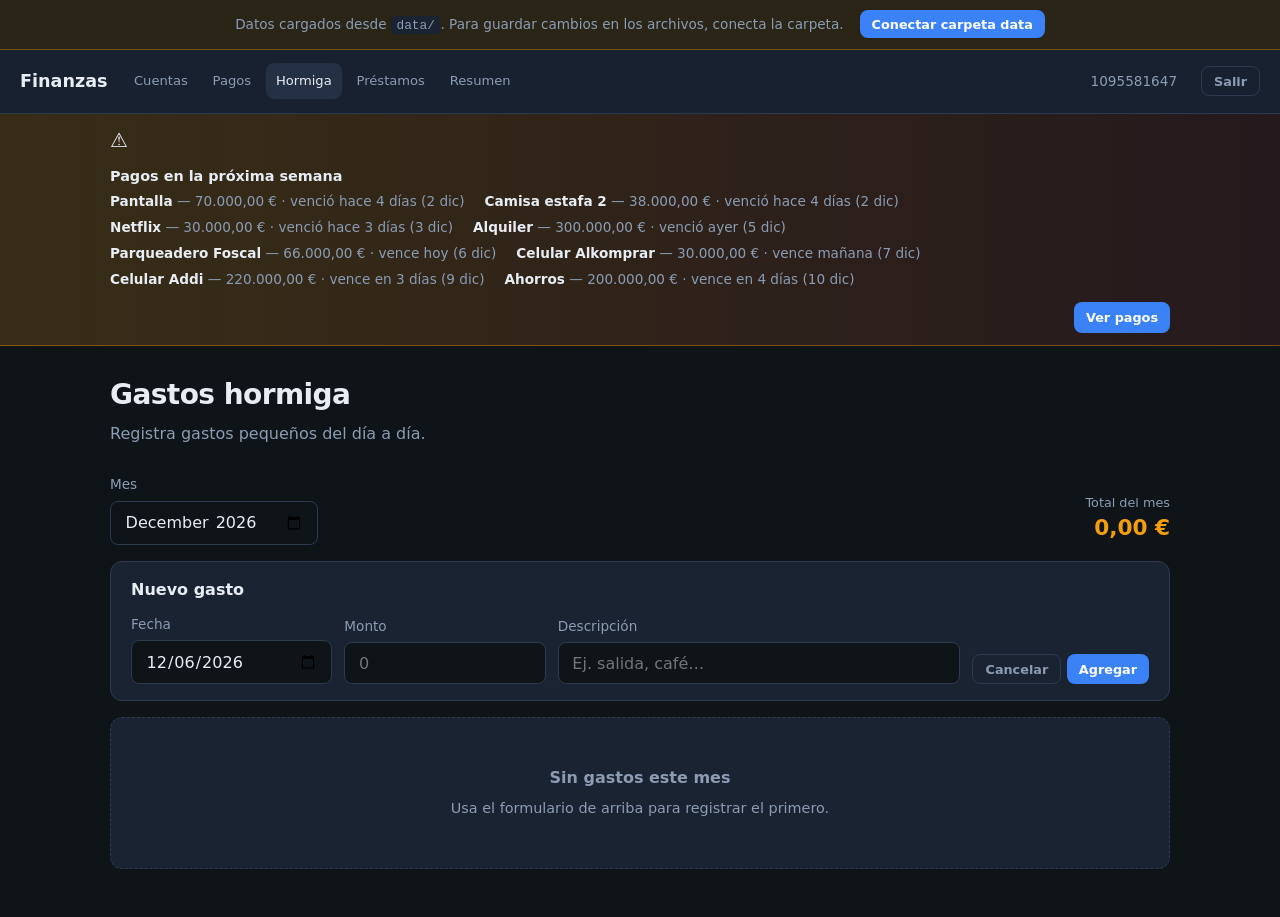
==== hormiga.html @ 76013fee "First Commith" ====
<!DOCTYPE html>
<html lang="es">
<head>
  <meta charset="UTF-8">
  <meta name="viewport" content="width=device-width, initial-scale=1.0">
  <title>Gastos hormiga</title>
  <link rel="stylesheet" href="css/styles.css">
</head>
<body>
  <nav class="app-nav">
    <a href="dashboard.html" class="app-nav__brand">Finanzas</a>
    <div class="app-nav__links">
      <a href="dashboard.html">Cuentas</a>
      <a href="pagos.html">Pagos</a>
      <a href="hormiga.html" class="active">Hormiga</a>
      <a href="prestamos.html">Préstamos</a>
      <a href="resumen.html">Resumen</a>
    </div>
    <span class="app-nav__user" id="user-label"></span>
    <div class="app-nav__actions">
      <button type="button" class="btn btn--ghost btn--sm" id="btn-logout">Salir</button>
    </div>
  </nav>

  <div id="alerta-pagos-semana" class="alerta-pagos-semana" hidden></div>

  <main class="app-main">
    <header class="page-header page-header__row">
      <div>
        <h1>Gastos hormiga</h1>
        <p>Registra gastos pequeños del día a día.</p>
      </div>
    </header>

    <div class="hormiga-toolbar">
      <div class="form-group hormiga-toolbar__mes">
        <label for="filtro-mes">Mes</label>
        <input type="month" id="filtro-mes">
      </div>
      <div class="hormiga-subtotal">
        <span class="hormiga-subtotal__label">Total del mes</span>
        <span class="hormiga-subtotal__valor" id="subtotal-mes">0,00 €</span>
      </div>
    </div>

    <form id="form-hormiga" class="hormiga-form card-panel">
      <h2 id="form-hormiga-titulo">Nuevo gasto</h2>
      <div class="hormiga-form__grid">
        <div class="form-group">
          <label for="hormiga-fecha">Fecha</label>
          <input type="date" id="hormiga-fecha" required>
        </div>
        <div class="form-group">
          <label for="hormiga-monto">Monto</label>
          <input type="number" id="hormiga-monto" min="0" step="0.01" required placeholder="0">
        </div>
        <div class="form-group hormiga-form__desc">
          <label for="hormiga-descripcion">Descripción</label>
          <input type="text" id="hormiga-descripcion" required placeholder="Ej. salida, café…">
        </div>
        <div class="hormiga-form__actions">
          <button type="button" class="btn btn--ghost btn--sm" id="btn-cancelar-hormiga" hidden>Cancelar</button>
          <button type="submit" class="btn btn--primary btn--sm" id="btn-guardar-hormiga">Agregar</button>
        </div>
      </div>
    </form>

    <div id="empty-hormiga" class="empty-state" hidden>
      <strong>Sin gastos este mes</strong>
      <p>Usa el formulario de arriba para registrar el primero.</p>
    </div>

    <ul id="lista-hormiga" class="hormiga-list"></ul>
  </main>

  <script src="js/storage.js"></script>
  <script src="js/utils.js"></script>
  <script src="js/alertas.js"></script>
  <script src="js/hormiga-page.js"></script>
</body>
</html>
---- css/styles.css ----
/* Variables y reset */
:root {
  --bg: #0f1419;
  --bg-card: #1a2332;
  --bg-elevated: #243044;
  --text: #e8edf4;
  --text-muted: #8b9cb3;
  --primary: #3b82f6;
  --primary-hover: #2563eb;
  --success: #22c55e;
  --danger: #ef4444;
  --warning: #f59e0b;
  --border: #2d3a4f;
  --radius: 12px;
  --radius-sm: 8px;
  --shadow: 0 8px 32px rgba(0, 0, 0, 0.35);
  --font: 'Segoe UI', system-ui, -apple-system, sans-serif;
  --max-width: 1100px;
  --nav-height: 64px;
}

*,
*::before,
*::after {
  box-sizing: border-box;
  margin: 0;
  padding: 0;
}

html {
  font-size: 16px;
  scroll-behavior: smooth;
}

body {
  font-family: var(--font);
  background: var(--bg);
  color: var(--text);
  line-height: 1.5;
  min-height: 100vh;
}

a {
  color: var(--primary);
  text-decoration: none;
}

a:hover {
  text-decoration: underline;
}

/* Layout auth */
.auth-page {
  min-height: 100vh;
  display: flex;
  align-items: center;
  justify-content: center;
  padding: 1.5rem;
  background:
    radial-gradient(ellipse 80% 50% at 50% -20%, rgba(59, 130, 246, 0.25), transparent),
    var(--bg);
}

.auth-card {
  width: 100%;
  max-width: 420px;
  background: var(--bg-card);
  border: 1px solid var(--border);
  border-radius: var(--radius);
  box-shadow: var(--shadow);
  overflow: hidden;
}

.auth-card__header {
  padding: 2rem 2rem 1rem;
  text-align: center;
}

.auth-card__header h1 {
  font-size: 1.5rem;
  font-weight: 700;
  letter-spacing: -0.02em;
}

.auth-card__header p {
  color: var(--text-muted);
  font-size: 0.9rem;
  margin-top: 0.35rem;
}

.auth-tabs {
  display: flex;
  border-bottom: 1px solid var(--border);
}

.auth-tabs button {
  flex: 1;
  padding: 0.85rem;
  border: none;
  background: transparent;
  color: var(--text-muted);
  font-size: 0.95rem;
  font-weight: 500;
  cursor: pointer;
  transition: color 0.2s, background 0.2s;
}

.auth-tabs button.active {
  color: var(--primary);
  background: rgba(59, 130, 246, 0.08);
  box-shadow: inset 0 -2px 0 var(--primary);
}

.auth-panel {
  display: none;
  padding: 1.5rem 2rem 2rem;
}

.auth-panel.active {
  display: block;
}

/* Nav app */
.app-nav {
  position: sticky;
  top: 0;
  z-index: 100;
  height: var(--nav-height);
  background: rgba(26, 35, 50, 0.92);
  backdrop-filter: blur(12px);
  border-bottom: 1px solid var(--border);
  display: flex;
  align-items: center;
  padding: 0 1.25rem;
  gap: 1rem;
}

.app-nav__brand {
  font-weight: 700;
  font-size: 1.1rem;
  color: var(--text);
  text-decoration: none;
}

.app-nav__brand:hover {
  text-decoration: none;
  color: var(--primary);
}

.app-nav__links {
  display: flex;
  gap: 0.25rem;
  flex: 1;
}

.app-nav__links a {
  padding: 0.5rem 0.65rem;
  border-radius: var(--radius-sm);
  color: var(--text-muted);
  font-size: 0.82rem;
  font-weight: 500;
  text-decoration: none;
  transition: background 0.2s, color 0.2s;
}

.app-nav__links a:hover,
.app-nav__links a.active {
  color: var(--text);
  background: var(--bg-elevated);
  text-decoration: none;
}

.app-nav__user {
  color: var(--text-muted);
  font-size: 0.85rem;
  margin-right: 0.5rem;
  display: none;
}

.app-nav__actions {
  display: flex;
  align-items: center;
  gap: 0.5rem;
}

/* Main */
.app-main {
  max-width: var(--max-width);
  margin: 0 auto;
  padding: 1.75rem 1.25rem 3rem;
}

.page-header {
  margin-bottom: 1.75rem;
}

.page-header h1 {
  font-size: 1.75rem;
  font-weight: 700;
  letter-spacing: -0.02em;
}

.page-header p {
  color: var(--text-muted);
  margin-top: 0.35rem;
}

.page-header__row {
  display: flex;
  flex-wrap: wrap;
  align-items: flex-start;
  justify-content: space-between;
  gap: 1rem;
}

/* Forms */
.form-group {
  margin-bottom: 1rem;
}

.form-group label {
  display: block;
  font-size: 0.85rem;
  font-weight: 500;
  color: var(--text-muted);
  margin-bottom: 0.4rem;
}

.form-group input,
.form-group select {
  width: 100%;
  padding: 0.65rem 0.85rem;
  border: 1px solid var(--border);
  border-radius: var(--radius-sm);
  background: var(--bg);
  color: var(--text);
  font-size: 1rem;
  font-family: inherit;
}

.form-group input:focus,
.form-group select:focus {
  outline: none;
  border-color: var(--primary);
  box-shadow: 0 0 0 3px rgba(59, 130, 246, 0.2);
}

.form-message {
  font-size: 0.85rem;
  margin-top: 0.75rem;
  padding: 0.5rem 0.75rem;
  border-radius: var(--radius-sm);
}

.form-message.error {
  background: rgba(239, 68, 68, 0.15);
  color: #fca5a5;
}

.form-message.success {
  background: rgba(34, 197, 94, 0.15);
  color: #86efac;
}

.radio-group {
  display: flex;
  flex-direction: column;
  gap: 0.5rem;
}

.radio-group label {
  display: flex;
  align-items: center;
  gap: 0.5rem;
  cursor: pointer;
  color: var(--text);
  font-size: 0.95rem;
}

.radio-group input {
  width: auto;
  accent-color: var(--primary);
}

/* Buttons */
.btn {
  display: inline-flex;
  align-items: center;
  justify-content: center;
  gap: 0.35rem;
  padding: 0.6rem 1.1rem;
  border: none;
  border-radius: var(--radius-sm);
  font-size: 0.9rem;
  font-weight: 600;
  font-family: inherit;
  cursor: pointer;
  transition: background 0.2s, transform 0.1s;
}

.btn:active {
  transform: scale(0.98);
}

.btn--primary {
  background: var(--primary);
  color: #fff;
}

.btn--primary:hover {
  background: var(--primary-hover);
}

.btn--ghost {
  background: transparent;
  color: var(--text-muted);
  border: 1px solid var(--border);
}

.btn--ghost:hover {
  background: var(--bg-elevated);
  color: var(--text);
}

.btn--danger {
  background: rgba(239, 68, 68, 0.15);
  color: #fca5a5;
  border: 1px solid rgba(239, 68, 68, 0.35);
}

.btn--danger:hover {
  background: rgba(239, 68, 68, 0.28);
}

.btn--sm {
  padding: 0.4rem 0.75rem;
  font-size: 0.8rem;
}

.btn--block {
  width: 100%;
}

/* Lista cuentas — 3 por fila */
.cuentas-list {
  list-style: none;
  display: grid;
  grid-template-columns: repeat(3, 1fr);
  gap: 0.75rem;
}

.cuenta-card {
  background: var(--bg-card);
  border: 1px solid var(--border);
  border-radius: var(--radius-sm);
  padding: 0.75rem;
  transition: border-color 0.2s;
  display: flex;
  flex-direction: column;
  min-height: 0;
}

.cuenta-card:hover {
  border-color: rgba(59, 130, 246, 0.35);
}

.cuenta-card__header {
  display: flex;
  justify-content: space-between;
  align-items: flex-start;
  gap: 0.35rem;
  margin-bottom: 0.5rem;
}

.cuenta-card__title {
  font-size: 0.9rem;
  font-weight: 600;
  line-height: 1.25;
}

.cuenta-card__monto {
  font-size: 1.05rem;
  font-weight: 700;
  color: var(--primary);
  margin-bottom: 0.4rem;
}

.cuenta-card__meta {
  font-size: 0.72rem;
  color: var(--text-muted);
  line-height: 1.45;
  flex: 1;
}

.cuenta-card__meta p {
  margin: 0;
}

.cuenta-card__actions {
  display: flex;
  gap: 0.35rem;
  margin-top: 0.6rem;
  padding-top: 0.5rem;
  border-top: 1px solid var(--border);
}

.cuenta-card__actions .btn {
  flex: 1;
  padding: 0.3rem 0.4rem;
  font-size: 0.72rem;
}

/* Badges */
.badge {
  display: inline-block;
  padding: 0.2rem 0.55rem;
  border-radius: 999px;
  font-size: 0.75rem;
  font-weight: 600;
  text-transform: capitalize;
  white-space: nowrap;
}

.badge--pagando {
  background: rgba(59, 130, 246, 0.2);
  color: #93c5fd;
}

.badge--completado {
  background: rgba(34, 197, 94, 0.2);
  color: #86efac;
}

.badge--cancelado {
  background: rgba(148, 163, 184, 0.2);
  color: #cbd5e1;
}

/* Resumen gasto del mes (pagos) */
.pagos-resumen-mes {
  background: linear-gradient(
    135deg,
    rgba(59, 130, 246, 0.15),
    rgba(59, 130, 246, 0.05)
  );
  border: 1px solid rgba(59, 130, 246, 0.35);
  border-radius: var(--radius);
  padding: 1rem 1.25rem;
  margin-bottom: 1rem;
  display: flex;
  flex-wrap: wrap;
  align-items: center;
  justify-content: space-between;
  gap: 0.5rem 1rem;
}

.pagos-resumen-mes__label {
  font-size: 0.85rem;
  color: var(--text-muted);
}

.pagos-resumen-mes__label strong {
  color: var(--text);
  text-transform: capitalize;
}

.pagos-resumen-mes__total {
  font-size: 1.75rem;
  font-weight: 700;
  color: var(--primary);
}

.pagos-resumen-mes__detalle {
  font-size: 0.8rem;
  color: var(--text-muted);
  width: 100%;
}

/* Pagos */
.pagos-leyenda {
  display: flex;
  flex-wrap: wrap;
  gap: 1rem 1.5rem;
  margin-bottom: 1.5rem;
  font-size: 0.85rem;
  color: var(--text-muted);
}

.pagos-leyenda__item {
  display: inline-flex;
  align-items: center;
  gap: 0.4rem;
}

.estado-chip {
  width: 12px;
  height: 12px;
  border-radius: 3px;
  display: inline-block;
}

.estado-chip--pagado {
  background: var(--success);
}

.estado-chip--pendiente {
  background: var(--warning);
}

.estado-chip--vencido {
  background: var(--danger);
}

/* Alerta pagos próximos */
.alerta-pagos-semana {
  background: linear-gradient(
    90deg,
    rgba(245, 158, 11, 0.18),
    rgba(239, 68, 68, 0.1)
  );
  border-bottom: 1px solid rgba(245, 158, 11, 0.4);
}

.alerta-pagos-semana__inner {
  max-width: var(--max-width);
  margin: 0 auto;
  padding: 0.75rem 1.25rem;
  display: flex;
  flex-wrap: wrap;
  align-items: flex-start;
  gap: 0.75rem 1rem;
}

.alerta-pagos-semana__icon {
  font-size: 1.25rem;
  line-height: 1.4;
}

.alerta-pagos-semana__titulo {
  font-weight: 600;
  font-size: 0.9rem;
  margin-bottom: 0.25rem;
}

.alerta-pagos-semana__lista {
  list-style: none;
  font-size: 0.85rem;
  color: var(--text-muted);
  display: flex;
  flex-wrap: wrap;
  gap: 0.35rem 1.25rem;
}

.alerta-pagos-semana__lista strong {
  color: var(--text);
}

.alerta-pagos-semana .btn {
  margin-left: auto;
  flex-shrink: 0;
}

.pagos-panel {
  background: var(--bg-card);
  border: 1px solid var(--border);
  border-radius: var(--radius);
  overflow: hidden;
}

.pagos-todas {
  display: flex;
  flex-direction: column;
  gap: 0.75rem;
  padding: 0.75rem;
}

.pagos-bloque {
  border: 1px solid var(--border);
  border-radius: var(--radius-sm);
  overflow: hidden;
  background: var(--bg);
}

.pagos-bloque__head {
  display: flex;
  flex-wrap: wrap;
  align-items: baseline;
  justify-content: space-between;
  gap: 0.35rem 1rem;
  padding: 0.5rem 0.75rem;
  background: var(--bg-card);
  border-bottom: 1px solid var(--border);
}

.pagos-bloque__head h2 {
  font-size: 0.95rem;
  font-weight: 600;
}

.pagos-bloque__head span {
  font-size: 0.8rem;
  color: var(--text-muted);
}

.pagos-tabla--compacta th,
.pagos-tabla--compacta td {
  padding: 0.4rem 0.5rem;
  font-size: 0.78rem;
}

.pagos-tabla--compacta .th-fijo {
  min-width: 2.5rem;
  font-size: 0.7rem;
}

.pagos-tabla--compacta .estado-btn {
  padding: 0.2rem 0.4rem;
  font-size: 0.68rem;
}

/* Panel genérico */
.card-panel {
  background: var(--bg-card);
  border: 1px solid var(--border);
  border-radius: var(--radius);
  padding: 1rem 1.25rem;
  margin-bottom: 1rem;
}

/* Gastos hormiga */
.hormiga-toolbar {
  display: flex;
  flex-wrap: wrap;
  align-items: flex-end;
  justify-content: space-between;
  gap: 1rem;
  margin-bottom: 1rem;
}

.hormiga-toolbar__mes {
  margin-bottom: 0;
  min-width: 160px;
}

.hormiga-subtotal {
  text-align: right;
}

.hormiga-subtotal__label {
  display: block;
  font-size: 0.8rem;
  color: var(--text-muted);
}

.hormiga-subtotal__valor {
  font-size: 1.35rem;
  font-weight: 700;
  color: var(--warning);
}

.hormiga-form h2 {
  font-size: 1rem;
  margin-bottom: 0.75rem;
}

.hormiga-form__grid {
  display: grid;
  grid-template-columns: 1fr 1fr 2fr auto;
  gap: 0.75rem;
  align-items: end;
}

.hormiga-form__grid .form-group {
  margin-bottom: 0;
}

.hormiga-form__actions {
  display: flex;
  gap: 0.35rem;
}

.hormiga-list {
  list-style: none;
  display: flex;
  flex-direction: column;
  gap: 0.5rem;
}

.hormiga-item {
  display: flex;
  flex-wrap: wrap;
  align-items: center;
  gap: 0.5rem 1rem;
  padding: 0.65rem 0.85rem;
  background: var(--bg-card);
  border: 1px solid var(--border);
  border-radius: var(--radius-sm);
}

.hormiga-item__info {
  flex: 1;
  min-width: 140px;
  display: flex;
  flex-wrap: wrap;
  gap: 0.35rem 0.75rem;
  align-items: baseline;
}

.hormiga-item__fecha {
  font-size: 0.8rem;
  color: var(--text-muted);
  white-space: nowrap;
}

.hormiga-item__desc {
  font-weight: 500;
  font-size: 0.9rem;
}

.hormiga-item__monto {
  font-weight: 700;
  font-size: 0.95rem;
  color: var(--primary);
}

.hormiga-item__actions {
  display: flex;
  gap: 0.35rem;
}

/* Resumen mensual */
.resumen-toolbar {
  margin-bottom: 1.25rem;
}

.resumen-toolbar .form-group {
  margin-bottom: 0;
  max-width: 200px;
}

.resumen-grid {
  display: grid;
  grid-template-columns: repeat(3, 1fr);
  gap: 0.75rem;
  margin-bottom: 1.25rem;
}

.resumen-card {
  background: var(--bg-card);
  border: 1px solid var(--border);
  border-radius: var(--radius);
  padding: 1rem 1.15rem;
}

.resumen-card h2 {
  font-size: 0.85rem;
  font-weight: 600;
  color: var(--text-muted);
  text-transform: uppercase;
  letter-spacing: 0.03em;
  margin-bottom: 0.5rem;
}

.resumen-card__valor {
  font-size: 1.4rem;
  font-weight: 700;
}

.resumen-card__valor--total {
  font-size: 1.75rem;
  transition: color 0.25s ease;
}

.resumen-card--total {
  transition: background 0.25s ease, border-color 0.25s ease;
}

.resumen-general {
  margin-top: 1.5rem;
}

.resumen-general__header {
  display: flex;
  flex-wrap: wrap;
  align-items: flex-start;
  justify-content: space-between;
  gap: 0.75rem 1rem;
  margin-bottom: 1rem;
}

.resumen-general h2 {
  font-size: 1.1rem;
  margin-bottom: 0.25rem;
}

.resumen-general__sub {
  font-size: 0.85rem;
  color: var(--text-muted);
  margin: 0;
}

.resumen-general__indicadores {
  margin-bottom: 0;
}

.resumen-general__detalle {
  margin-top: 1rem;
}

.resumen-general__detalle summary {
  cursor: pointer;
  font-weight: 600;
  font-size: 0.9rem;
  margin-bottom: 0.5rem;
}

.resumen-general-empty {
  margin-top: 1.5rem;
  text-align: center;
  font-size: 0.9rem;
  color: var(--text-muted);
}

.resumen-detalle-list li .badge {
  margin-left: 0.35rem;
  vertical-align: middle;
}

.resumen-card--exceso {
  animation: resumen-pulso 2s ease-in-out infinite;
}

.resumen-exceso-tag {
  color: #f87171;
  font-weight: 600;
}

@keyframes resumen-pulso {
  0%, 100% { box-shadow: 0 0 0 0 rgba(239, 68, 68, 0.25); }
  50% { box-shadow: 0 0 0 6px rgba(239, 68, 68, 0); }
}

.resumen-card__detalle {
  font-size: 0.8rem;
  color: var(--text-muted);
  margin-top: 0.25rem;
}

.resumen-desglose summary {
  cursor: pointer;
  font-weight: 600;
  font-size: 0.9rem;
  margin-bottom: 0.75rem;
}

.resumen-desglose__cols {
  display: grid;
  grid-template-columns: 1fr 1fr;
  gap: 1.25rem;
}

.resumen-desglose h3 {
  font-size: 0.85rem;
  color: var(--text-muted);
  margin-bottom: 0.5rem;
}

.resumen-detalle-list {
  list-style: none;
  font-size: 0.85rem;
}

.resumen-detalle-list li {
  display: flex;
  justify-content: space-between;
  gap: 0.75rem;
  padding: 0.4rem 0;
  border-bottom: 1px solid var(--border);
}

.resumen-detalle-list li:last-child {
  border-bottom: none;
}

.resumen-detalle-empty {
  color: var(--text-muted);
}

/* Préstamos */
.prestamos-indicadores {
  display: grid;
  grid-template-columns: repeat(4, 1fr);
  gap: 0.75rem;
  margin-bottom: 1.25rem;
}

.prestamos-indicador {
  background: var(--bg-card);
  border: 1px solid var(--border);
  border-radius: var(--radius-sm);
  padding: 0.85rem 1rem;
}

.prestamos-indicador--destacado {
  border-color: rgba(59, 130, 246, 0.4);
  background: linear-gradient(
    135deg,
    rgba(59, 130, 246, 0.12),
    rgba(59, 130, 246, 0.04)
  );
}

.prestamos-indicador__label {
  display: block;
  font-size: 0.75rem;
  color: var(--text-muted);
  text-transform: uppercase;
  letter-spacing: 0.03em;
  margin-bottom: 0.35rem;
}

.prestamos-indicador__valor {
  display: block;
  font-size: 1.25rem;
  font-weight: 700;
}

.prestamos-indicador--destacado .prestamos-indicador__valor {
  color: var(--primary);
  font-size: 1.4rem;
}

.prestamos-indicador__det {
  display: block;
  font-size: 0.75rem;
  color: var(--text-muted);
  margin-top: 0.15rem;
}

.prestamo-card__progress {
  height: 4px;
  background: var(--bg);
  border-radius: 2px;
  margin: 0.4rem 0 0.5rem;
  overflow: hidden;
}

.prestamo-card__bar {
  height: 100%;
  background: var(--success);
  border-radius: 2px;
  transition: width 0.2s;
}

.prestamo-card .cuenta-card__actions {
  flex-wrap: wrap;
}

.pagos-toolbar {
  padding: 1rem 1.25rem;
  border-bottom: 1px solid var(--border);
  display: flex;
  flex-wrap: wrap;
  align-items: flex-end;
  gap: 1rem 1.5rem;
}

.pagos-toolbar__select {
  margin-bottom: 0;
  min-width: 220px;
  flex: 1;
}

.pagos-toolbar__select select {
  width: 100%;
}

.pagos-cuenta-info {
  color: var(--text-muted);
  font-size: 0.85rem;
  margin: 0;
  flex: 1;
  min-width: 180px;
}

.pagos-rango {
  display: flex;
  flex-wrap: wrap;
  align-items: flex-end;
  gap: 0.75rem 1rem;
  padding: 0.85rem 1.25rem;
  border-bottom: 1px solid var(--border);
  background: rgba(0, 0, 0, 0.15);
}

.pagos-rango__campo {
  margin-bottom: 0;
  min-width: 150px;
}

.pagos-rango__campo input {
  width: 100%;
}

.pagos-tabla .celda-inactiva {
  opacity: 0.45;
  background: var(--bg);
}

.estado-btn--inactivo {
  background: var(--bg-elevated);
  color: var(--text-muted);
  cursor: default;
  padding: 0.35rem 0.5rem;
  border-radius: var(--radius-sm);
  font-size: 0.75rem;
  font-weight: 600;
}

.tabla-scroll {
  overflow-x: auto;
  -webkit-overflow-scrolling: touch;
}

.pagos-tabla {
  width: max-content;
  min-width: 100%;
  border-collapse: collapse;
  font-size: 0.9rem;
}

.pagos-tabla th,
.pagos-tabla td {
  padding: 0.65rem 0.85rem;
  text-align: center;
  border: 1px solid var(--border);
  white-space: nowrap;
}

.pagos-tabla .th-fijo {
  position: sticky;
  left: 0;
  z-index: 2;
  text-align: left;
  background: var(--bg-card);
  color: var(--text-muted);
  font-weight: 600;
  font-size: 0.8rem;
  text-transform: uppercase;
  letter-spacing: 0.03em;
  min-width: 100px;
  box-shadow: 4px 0 8px rgba(0, 0, 0, 0.15);
}

.pagos-tabla--horizontal thead th {
  background: var(--bg);
  color: var(--text);
  font-weight: 600;
  font-size: 0.8rem;
  min-width: 88px;
}

.pagos-tabla--horizontal thead .th-fijo {
  background: var(--bg);
}

.pagos-tabla .col-mes-actual {
  background: rgba(59, 130, 246, 0.12);
}

.col-mes-badge {
  color: var(--primary);
  margin-left: 0.2rem;
  font-size: 0.65rem;
}

.pagos-tabla .celda-estado {
  vertical-align: middle;
}

.pagos-tabla .celda-monto {
  font-weight: 600;
  color: var(--text);
}

.estado-btn {
  border: none;
  border-radius: var(--radius-sm);
  padding: 0.35rem 0.75rem;
  font-size: 0.8rem;
  font-weight: 600;
  font-family: inherit;
  cursor: pointer;
  transition: opacity 0.2s, transform 0.1s;
}

.estado-btn:hover {
  opacity: 0.9;
}

.estado-btn:active {
  transform: scale(0.97);
}

.estado-btn--pagado {
  background: rgba(34, 197, 94, 0.2);
  color: #86efac;
}

.estado-btn--pendiente {
  background: rgba(245, 158, 11, 0.2);
  color: #fcd34d;
}

.estado-btn--vencido {
  background: rgba(239, 68, 68, 0.2);
  color: #fca5a5;
}

/* Panel elegir carpeta data */
.panel-carpeta {
  position: fixed;
  inset: 0;
  z-index: 300;
  display: flex;
  flex-direction: column;
  align-items: center;
  justify-content: center;
  padding: 2rem;
  text-align: center;
  background: var(--bg);
}

.aviso-solo-lectura {
  display: flex;
  flex-wrap: wrap;
  align-items: center;
  justify-content: center;
  gap: 0.75rem 1rem;
  padding: 0.65rem 1.25rem;
  background: rgba(245, 158, 11, 0.12);
  border-bottom: 1px solid rgba(245, 158, 11, 0.35);
  font-size: 0.85rem;
  color: var(--text-muted);
}

.aviso-solo-lectura p {
  margin: 0;
}

.aviso-solo-lectura code {
  font-size: 0.8rem;
  background: var(--bg-card);
  padding: 0.1rem 0.35rem;
  border-radius: 4px;
}

.panel-carpeta h2 {
  font-size: 1.35rem;
  margin-bottom: 0.75rem;
}

.panel-carpeta p {
  color: var(--text-muted);
  max-width: 400px;
  line-height: 1.55;
  margin-bottom: 1.25rem;
}

.panel-carpeta code {
  font-size: 0.85rem;
  background: var(--bg-card);
  padding: 0.1rem 0.35rem;
  border-radius: 4px;
}

/* Empty state */
.empty-state {
  text-align: center;
  padding: 3rem 1.5rem;
  color: var(--text-muted);
  background: var(--bg-card);
  border: 1px dashed var(--border);
  border-radius: var(--radius);
}

.empty-state p {
  margin-top: 0.5rem;
  font-size: 0.9rem;
}

/* Modal */
.modal {
  position: fixed;
  inset: 0;
  z-index: 200;
  display: flex;
  align-items: center;
  justify-content: center;
  padding: 1rem;
  pointer-events: none;
  opacity: 0;
  visibility: hidden;
  transition: opacity 0.2s, visibility 0.2s;
}

.modal.open {
  pointer-events: auto;
  opacity: 1;
  visibility: visible;
}

.modal__backdrop {
  position: absolute;
  inset: 0;
  background: rgba(0, 0, 0, 0.6);
}

.modal__dialog {
  position: relative;
  width: 100%;
  max-width: 480px;
  max-height: 90vh;
  overflow-y: auto;
  background: var(--bg-card);
  border: 1px solid var(--border);
  border-radius: var(--radius);
  box-shadow: var(--shadow);
  padding: 1.5rem;
}

.modal__header {
  display: flex;
  justify-content: space-between;
  align-items: center;
  margin-bottom: 1.25rem;
}

.modal__header h2 {
  font-size: 1.2rem;
}

.modal__close {
  background: none;
  border: none;
  color: var(--text-muted);
  font-size: 1.5rem;
  line-height: 1;
  cursor: pointer;
  padding: 0.25rem;
}

.modal__close:hover {
  color: var(--text);
}

.modal__footer {
  display: flex;
  gap: 0.75rem;
  justify-content: flex-end;
  margin-top: 1.25rem;
}

/* Responsive */
@media (min-width: 640px) {
  .app-nav__user {
    display: inline;
  }
}

@media (max-width: 900px) {
  .cuentas-list {
    grid-template-columns: repeat(2, 1fr);
  }

  .resumen-grid {
    grid-template-columns: 1fr;
  }

  .prestamos-indicadores {
    grid-template-columns: repeat(2, 1fr);
  }

  .hormiga-form__grid {
    grid-template-columns: 1fr 1fr;
  }

  .hormiga-form__desc {
    grid-column: 1 / -1;
  }

  .hormiga-form__actions {
    grid-column: 1 / -1;
  }
}

@media (max-width: 600px) {
  .cuentas-list {
    grid-template-columns: 1fr;
  }

  .prestamos-indicadores {
    grid-template-columns: 1fr;
  }
}

@media (max-width: 480px) {
  .auth-card__header,
  .auth-panel {
    padding-left: 1.25rem;
    padding-right: 1.25rem;
  }

  .page-header__row {
    flex-direction: column;
  }

  .resumen-desglose__cols {
    grid-template-columns: 1fr;
  }

  .pagos-resumen-mes__total {
    font-size: 1.4rem;
  }

  .alerta-pagos-semana__inner {
    flex-direction: column;
  }

  .alerta-pagos-semana .btn {
    margin-left: 0;
    width: 100%;
  }

  .pagos-toolbar,
  .pagos-rango {
    flex-direction: column;
    align-items: stretch;
  }

  .pagos-rango__campo {
    min-width: 0;
  }

  .pagos-toolbar__select {
    min-width: 0;
  }

  .pagos-tabla th,
  .pagos-tabla td {
    padding: 0.5rem 0.55rem;
    font-size: 0.8rem;
  }

  .pagos-tabla--horizontal thead th {
    min-width: 76px;
  }

  .estado-btn {
    padding: 0.3rem 0.5rem;
    font-size: 0.72rem;
  }
}
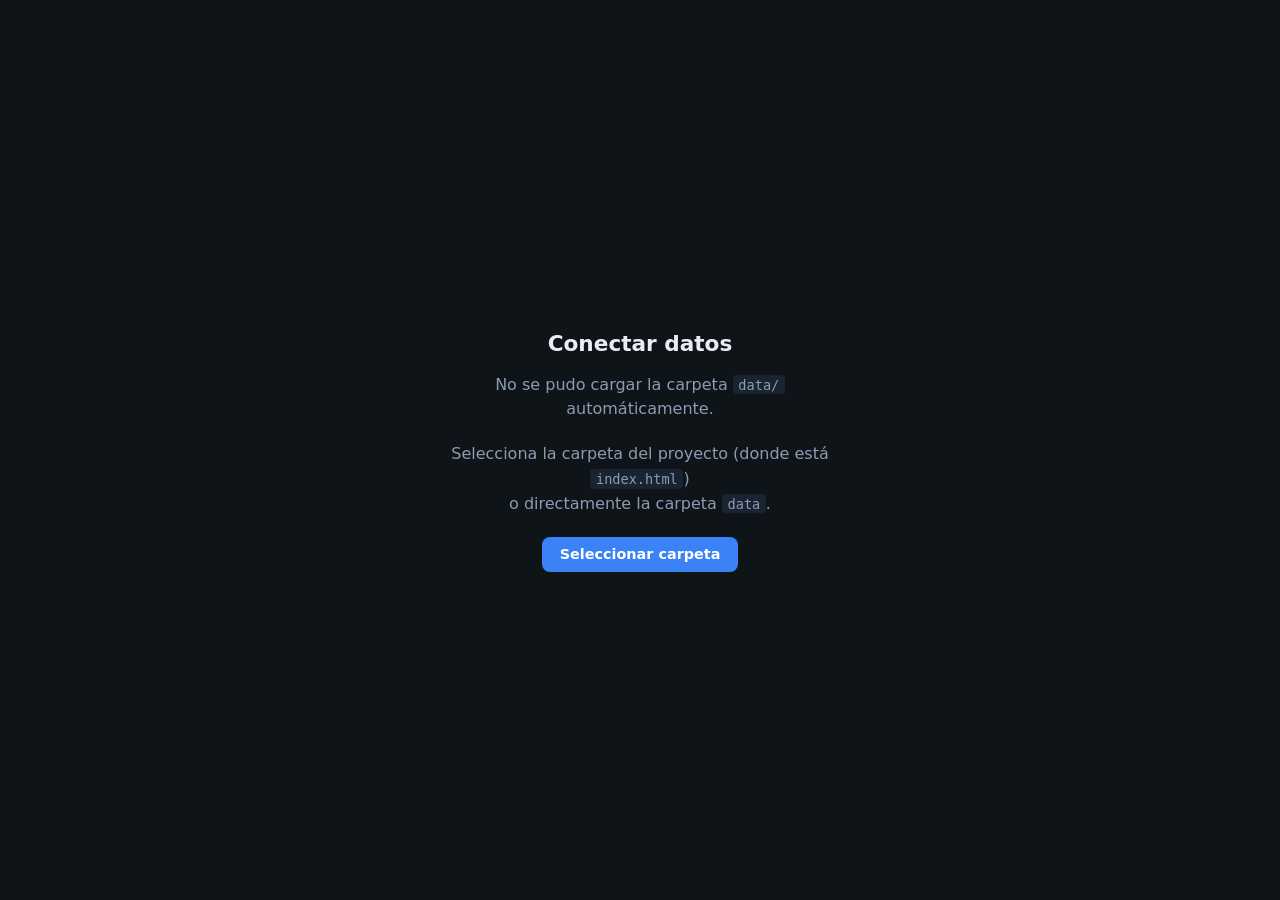
==== commit 6b39869d: "Responsive" ====
--- a/hormiga.html
+++ b/hormiga.html
@@ -9,16 +9,21 @@
 <body>
   <nav class="app-nav">
     <a href="dashboard.html" class="app-nav__brand">Finanzas</a>
-    <div class="app-nav__links">
-      <a href="dashboard.html">Cuentas</a>
-      <a href="pagos.html">Pagos</a>
-      <a href="hormiga.html" class="active">Hormiga</a>
-      <a href="prestamos.html">Préstamos</a>
-      <a href="resumen.html">Resumen</a>
-    </div>
-    <span class="app-nav__user" id="user-label"></span>
-    <div class="app-nav__actions">
-      <button type="button" class="btn btn--ghost btn--sm" id="btn-logout">Salir</button>
+    <button type="button" class="app-nav__toggle" id="nav-toggle" aria-expanded="false" aria-controls="nav-menu" aria-label="Abrir menú de navegación">
+      <span class="app-nav__toggle-icon" aria-hidden="true"></span>
+    </button>
+    <div class="app-nav__menu" id="nav-menu">
+      <div class="app-nav__links">
+        <a href="dashboard.html">Cuentas</a>
+        <a href="pagos.html">Pagos</a>
+        <a href="hormiga.html" class="active">Hormiga</a>
+        <a href="prestamos.html">Préstamos</a>
+        <a href="resumen.html">Resumen</a>
+      </div>
+      <span class="app-nav__user" id="user-label"></span>
+      <div class="app-nav__actions">
+        <button type="button" class="btn btn--ghost btn--sm" id="btn-logout">Salir</button>
+      </div>
     </div>
   </nav>
 
@@ -73,6 +78,7 @@
     <ul id="lista-hormiga" class="hormiga-list"></ul>
   </main>
 
+  <script src="js/nav.js"></script>
   <script src="js/storage.js"></script>
   <script src="js/utils.js"></script>
   <script src="js/alertas.js"></script>
--- a/css/styles.css
+++ b/css/styles.css
@@ -30,6 +30,7 @@
 html {
   font-size: 16px;
   scroll-behavior: smooth;
+  overflow-x: hidden;
 }
 
 body {
@@ -38,6 +39,15 @@
   color: var(--text);
   line-height: 1.5;
   min-height: 100vh;
+  overflow-x: hidden;
+}
+
+img,
+video,
+svg,
+canvas {
+  max-width: 100%;
+  height: auto;
 }
 
 a {
@@ -125,14 +135,88 @@
   position: sticky;
   top: 0;
   z-index: 100;
-  height: var(--nav-height);
+  min-height: var(--nav-height);
   background: rgba(26, 35, 50, 0.92);
   backdrop-filter: blur(12px);
   border-bottom: 1px solid var(--border);
   display: flex;
+  flex-wrap: wrap;
   align-items: center;
-  padding: 0 1.25rem;
-  gap: 1rem;
+  padding: 0 1rem;
+  gap: 0.5rem 1rem;
+}
+
+.app-nav__toggle {
+  display: none;
+  align-items: center;
+  justify-content: center;
+  width: 2.5rem;
+  height: 2.5rem;
+  margin-left: auto;
+  padding: 0;
+  border: 1px solid var(--border);
+  border-radius: var(--radius-sm);
+  background: var(--bg-elevated);
+  color: var(--text);
+  cursor: pointer;
+  flex-shrink: 0;
+  transition: background 0.2s;
+}
+
+.app-nav__toggle:hover {
+  background: var(--bg-card);
+}
+
+.app-nav__toggle-icon {
+  position: relative;
+  display: block;
+  width: 1.25rem;
+  height: 2px;
+  background: currentColor;
+  border-radius: 1px;
+  transition: background 0.2s;
+}
+
+.app-nav__toggle-icon::before,
+.app-nav__toggle-icon::after {
+  content: '';
+  position: absolute;
+  left: 0;
+  width: 1.25rem;
+  height: 2px;
+  background: currentColor;
+  border-radius: 1px;
+  transition: transform 0.2s, top 0.2s;
+}
+
+.app-nav__toggle-icon::before {
+  top: -6px;
+}
+
+.app-nav__toggle-icon::after {
+  top: 6px;
+}
+
+.app-nav--open .app-nav__toggle-icon {
+  background: transparent;
+}
+
+.app-nav--open .app-nav__toggle-icon::before {
+  top: 0;
+  transform: rotate(45deg);
+}
+
+.app-nav--open .app-nav__toggle-icon::after {
+  top: 0;
+  transform: rotate(-45deg);
+}
+
+.app-nav__menu {
+  display: flex;
+  flex: 1;
+  align-items: center;
+  gap: 0.75rem;
+  min-width: 0;
 }
 
 .app-nav__brand {
@@ -185,6 +269,7 @@
 
 /* Main */
 .app-main {
+  width: 100%;
   max-width: var(--max-width);
   margin: 0 auto;
   padding: 1.75rem 1.25rem 3rem;
@@ -341,11 +426,11 @@
   width: 100%;
 }
 
-/* Lista cuentas — 3 por fila */
+/* Lista cuentas */
 .cuentas-list {
   list-style: none;
   display: grid;
-  grid-template-columns: repeat(3, 1fr);
+  grid-template-columns: 1fr;
   gap: 0.75rem;
 }
 
@@ -376,6 +461,7 @@
   font-size: 0.9rem;
   font-weight: 600;
   line-height: 1.25;
+  overflow-wrap: break-word;
 }
 
 .cuenta-card__monto {
@@ -665,7 +751,7 @@
 
 .hormiga-form__grid {
   display: grid;
-  grid-template-columns: 1fr 1fr 2fr auto;
+  grid-template-columns: 1fr;
   gap: 0.75rem;
   align-items: end;
 }
@@ -740,7 +826,7 @@
 
 .resumen-grid {
   display: grid;
-  grid-template-columns: repeat(3, 1fr);
+  grid-template-columns: 1fr;
   gap: 0.75rem;
   margin-bottom: 1.25rem;
 }
@@ -855,7 +941,7 @@
 
 .resumen-desglose__cols {
   display: grid;
-  grid-template-columns: 1fr 1fr;
+  grid-template-columns: 1fr;
   gap: 1.25rem;
 }
 
@@ -889,7 +975,7 @@
 /* Préstamos */
 .prestamos-indicadores {
   display: grid;
-  grid-template-columns: repeat(4, 1fr);
+  grid-template-columns: 1fr;
   gap: 0.75rem;
   margin-bottom: 1.25rem;
 }
@@ -1261,46 +1347,233 @@
   margin-top: 1.25rem;
 }
 
-/* Responsive */
+/* Responsive — mobile-first */
+
+/* Tablet (≥640px) */
 @media (min-width: 640px) {
+  .app-nav {
+    padding: 0 1.25rem;
+  }
+
   .app-nav__user {
     display: inline;
   }
-}
-
-@media (max-width: 900px) {
+
+  .prestamos-indicadores {
+    grid-template-columns: repeat(2, 1fr);
+  }
+
+  .hormiga-form__grid {
+    grid-template-columns: 1fr 1fr;
+  }
+
+  .hormiga-form__desc {
+    grid-column: 1 / -1;
+  }
+
+  .hormiga-form__actions {
+    grid-column: 1 / -1;
+  }
+
+  .resumen-desglose__cols {
+    grid-template-columns: 1fr 1fr;
+  }
+}
+
+/* Tablet landscape / nav desktop (≥768px) */
+@media (min-width: 768px) {
+  .app-nav__toggle {
+    display: none;
+  }
+
   .cuentas-list {
     grid-template-columns: repeat(2, 1fr);
   }
 
   .resumen-grid {
-    grid-template-columns: 1fr;
+    grid-template-columns: repeat(2, 1fr);
+  }
+
+  .resumen-toolbar .form-group {
+    max-width: none;
+  }
+}
+
+/* Desktop (≥1024px) */
+@media (min-width: 1024px) {
+  .cuentas-list {
+    grid-template-columns: repeat(3, 1fr);
+  }
+
+  .resumen-grid {
+    grid-template-columns: repeat(3, 1fr);
   }
 
   .prestamos-indicadores {
-    grid-template-columns: repeat(2, 1fr);
+    grid-template-columns: repeat(4, 1fr);
   }
 
   .hormiga-form__grid {
-    grid-template-columns: 1fr 1fr;
+    grid-template-columns: 1fr 1fr 2fr auto;
   }
 
   .hormiga-form__desc {
-    grid-column: 1 / -1;
+    grid-column: auto;
   }
 
   .hormiga-form__actions {
-    grid-column: 1 / -1;
-  }
-}
-
-@media (max-width: 600px) {
-  .cuentas-list {
-    grid-template-columns: 1fr;
-  }
-
-  .prestamos-indicadores {
-    grid-template-columns: 1fr;
+    grid-column: auto;
+  }
+}
+
+/* Móvil (<768px) */
+@media (max-width: 767px) {
+  .app-nav__toggle {
+    display: inline-flex;
+  }
+
+  .app-nav__menu {
+    display: none;
+    flex: 1 1 100%;
+    flex-direction: column;
+    align-items: stretch;
+    gap: 0.5rem;
+    padding: 0.35rem 0 0.75rem;
+    border-top: 1px solid var(--border);
+  }
+
+  .app-nav--open .app-nav__menu {
+    display: flex;
+  }
+
+  .app-nav__links {
+    flex-direction: column;
+    gap: 0.15rem;
+  }
+
+  .app-nav__links a {
+    padding: 0.65rem 0.75rem;
+    font-size: 0.95rem;
+  }
+
+  .app-nav__user {
+    display: block;
+    padding: 0.35rem 0.75rem;
+    margin: 0;
+  }
+
+  .app-nav__actions {
+    padding: 0 0.75rem;
+  }
+
+  .app-nav__actions .btn {
+    width: 100%;
+  }
+
+  .app-main {
+    padding: 1.25rem 1rem 2.5rem;
+  }
+
+  .page-header h1 {
+    font-size: 1.45rem;
+  }
+
+  .page-header__row {
+    flex-direction: column;
+    align-items: stretch;
+  }
+
+  .page-header__row .btn {
+    width: 100%;
+  }
+
+  .hormiga-toolbar {
+    flex-direction: column;
+    align-items: stretch;
+  }
+
+  .hormiga-toolbar__mes {
+    min-width: 0;
+    width: 100%;
+  }
+
+  .hormiga-subtotal {
+    text-align: left;
+  }
+
+  .hormiga-item {
+    flex-direction: column;
+    align-items: flex-start;
+  }
+
+  .hormiga-item__actions {
+    width: 100%;
+  }
+
+  .hormiga-item__actions .btn {
+    flex: 1;
+  }
+
+  .resumen-toolbar .form-group {
+    max-width: none;
+    width: 100%;
+  }
+
+  .resumen-general__header {
+    flex-direction: column;
+    align-items: stretch;
+  }
+
+  .resumen-general__header .btn {
+    width: 100%;
+  }
+
+  .pagos-resumen-mes__total {
+    font-size: 1.4rem;
+  }
+
+  .alerta-pagos-semana__inner {
+    flex-direction: column;
+  }
+
+  .alerta-pagos-semana .btn {
+    margin-left: 0;
+    width: 100%;
+  }
+
+  .pagos-toolbar,
+  .pagos-rango {
+    flex-direction: column;
+    align-items: stretch;
+  }
+
+  .pagos-rango__campo {
+    min-width: 0;
+  }
+
+  .pagos-toolbar__select {
+    min-width: 0;
+  }
+
+  .modal__footer {
+    flex-direction: column-reverse;
+  }
+
+  .modal__footer .btn {
+    width: 100%;
+  }
+
+  .cuenta-card__actions {
+    flex-wrap: wrap;
+  }
+
+  .panel-carpeta {
+    padding: 1.25rem;
+  }
+
+  .aviso-solo-lectura {
+    flex-direction: column;
+    text-align: center;
   }
 }
 
@@ -1311,41 +1584,6 @@
     padding-right: 1.25rem;
   }
 
-  .page-header__row {
-    flex-direction: column;
-  }
-
-  .resumen-desglose__cols {
-    grid-template-columns: 1fr;
-  }
-
-  .pagos-resumen-mes__total {
-    font-size: 1.4rem;
-  }
-
-  .alerta-pagos-semana__inner {
-    flex-direction: column;
-  }
-
-  .alerta-pagos-semana .btn {
-    margin-left: 0;
-    width: 100%;
-  }
-
-  .pagos-toolbar,
-  .pagos-rango {
-    flex-direction: column;
-    align-items: stretch;
-  }
-
-  .pagos-rango__campo {
-    min-width: 0;
-  }
-
-  .pagos-toolbar__select {
-    min-width: 0;
-  }
-
   .pagos-tabla th,
   .pagos-tabla td {
     padding: 0.5rem 0.55rem;
@@ -1360,4 +1598,9 @@
     padding: 0.3rem 0.5rem;
     font-size: 0.72rem;
   }
-}
+
+  .pagos-leyenda {
+    flex-direction: column;
+    gap: 0.5rem;
+  }
+}
